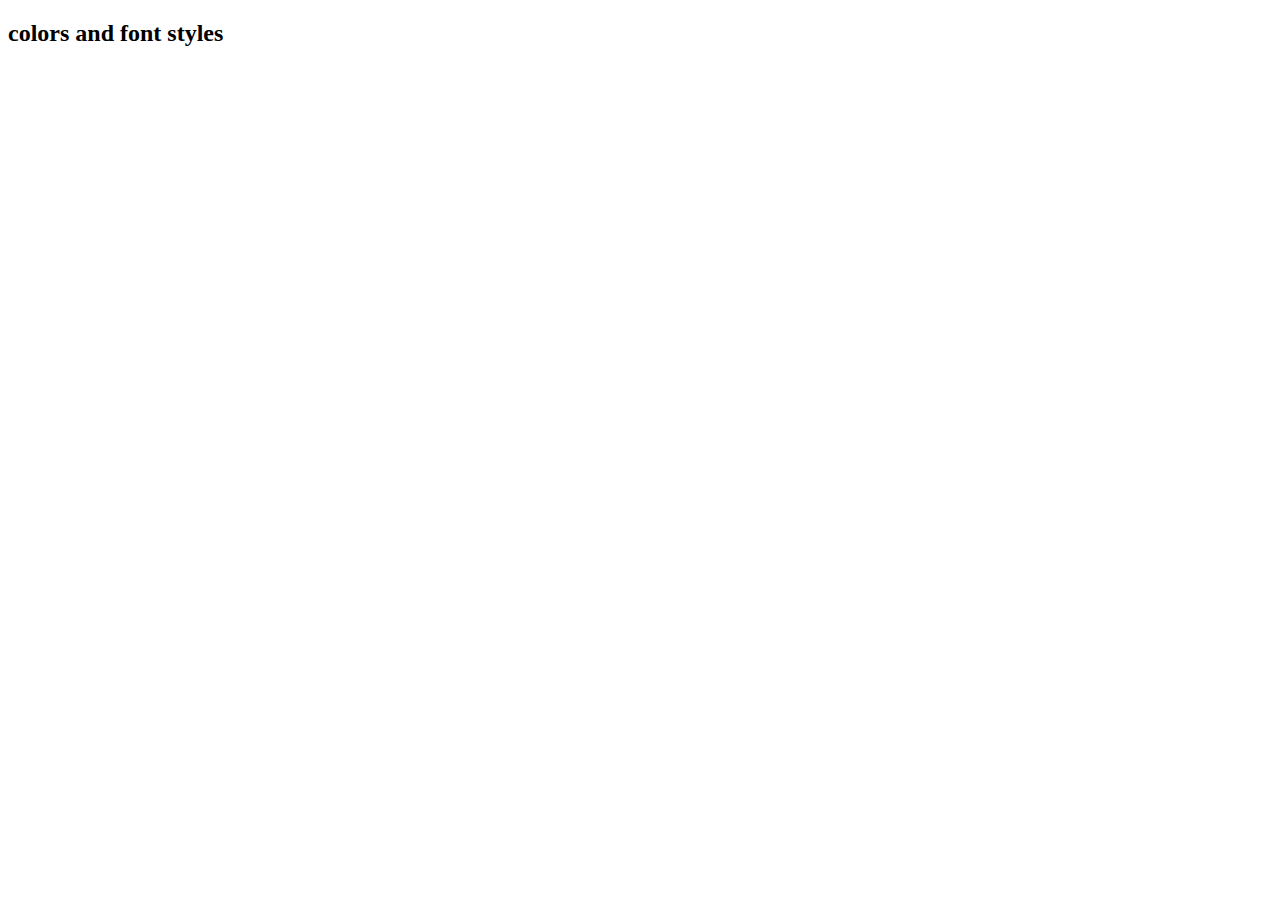
==== image_two/index.html @ 67041358 "First commit" ====
<!DOCTYPE html>
<html lang="en">
<head>
    <meta charset="UTF-8">
    <meta http-equiv="X-UA-Compatible" content="IE=edge">
    <meta name="viewport" content="width=device-width, initial-scale=1.0">
    <title>Image Two</title>
    <link rel="stylesheet" href="style.css">
</head>
<body>
    <section class="section1">
        <h2>colors and font styles</h2>
    </section>

    <section class="section2">
        <div class="div1">
            <p></p>
            <h3></h3>
        </div>
        <div class="div2">
            <p></p>
            <h3></h3>
        </div>
        <div class="div3">
            <p></p>
            <h3></h3>
        </div>
        <div class="div4">
            <p></p>
            <h3></h3>
        </div>
    </section>

    <section class="section3">
        <div class="div1">
            <p></p>
            <h3></h3>
        </div>
        <div class="div2">
            <p></p>
            <h3></h3>
        </div>
    </section>

    <section class="section4">
        <div class="div1">
            <p></p>
            <h3></h3>
        </div>
        <div class="div2">
            <p></p>
            <h3></h3>
        </div>
    </section>
</body>
</html>
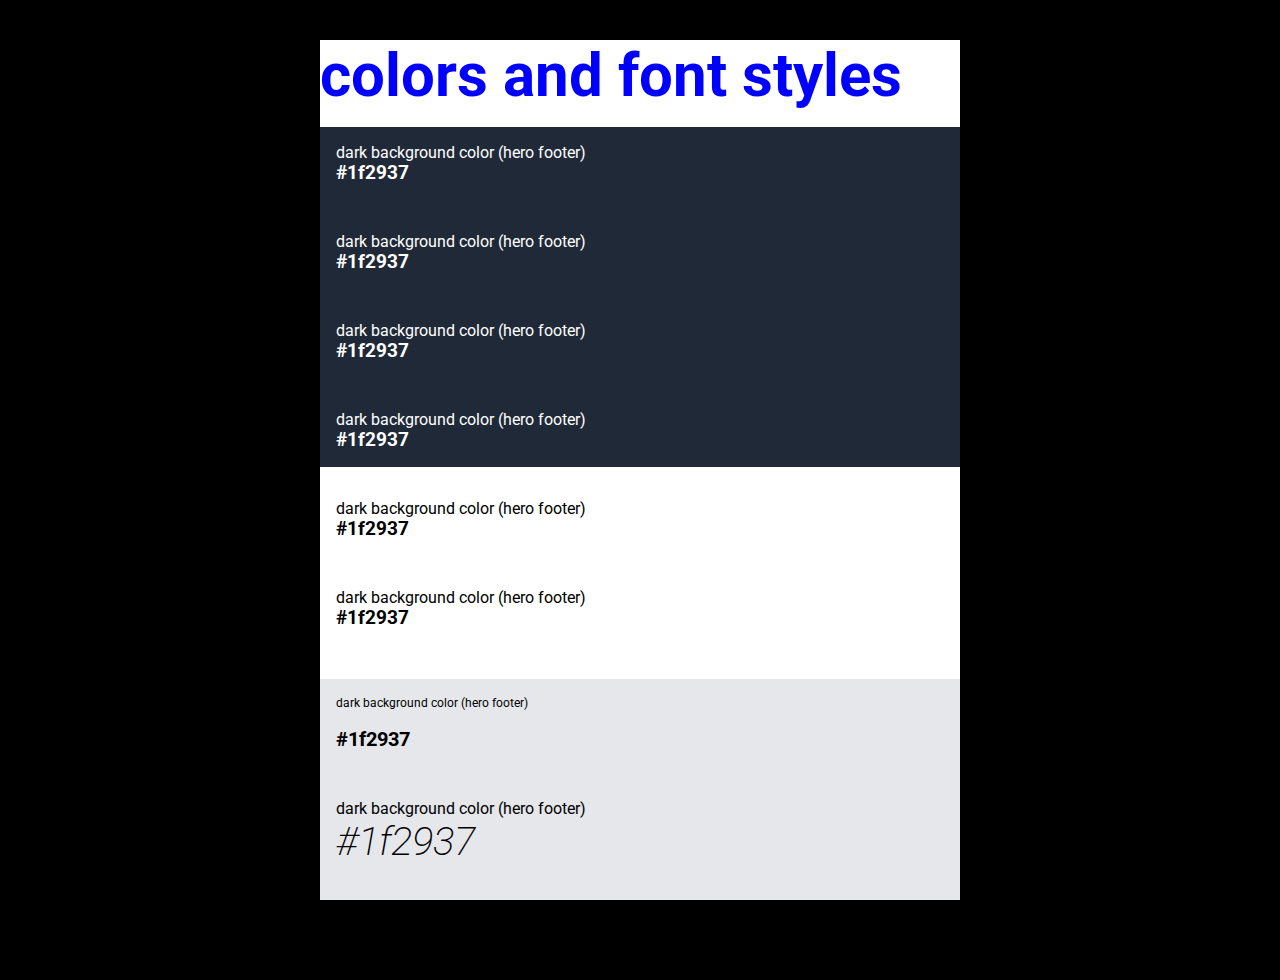
==== commit 33eca49c: "Second Upgraded Commit" ====
--- a/image_two/index.html
+++ b/image_two/index.html
@@ -8,49 +8,52 @@
     <link rel="stylesheet" href="style.css">
 </head>
 <body>
-    <section class="section1">
-        <h2>colors and font styles</h2>
-    </section>
-
-    <section class="section2">
-        <div class="div1">
-            <p></p>
-            <h3></h3>
-        </div>
-        <div class="div2">
-            <p></p>
-            <h3></h3>
-        </div>
-        <div class="div3">
-            <p></p>
-            <h3></h3>
-        </div>
-        <div class="div4">
-            <p></p>
-            <h3></h3>
-        </div>
-    </section>
-
-    <section class="section3">
-        <div class="div1">
-            <p></p>
-            <h3></h3>
-        </div>
-        <div class="div2">
-            <p></p>
-            <h3></h3>
-        </div>
-    </section>
-
-    <section class="section4">
-        <div class="div1">
-            <p></p>
-            <h3></h3>
-        </div>
-        <div class="div2">
-            <p></p>
-            <h3></h3>
-        </div>
-    </section>
+    <div class="container">
+        <section class="section1">
+            <h2>colors and font styles</h2>
+        </section>
+    
+        <section class="section2">
+            <div class="div1">
+                <p>dark background color (hero footer)</p>
+                <h3>#1f2937</h3>
+            </div>
+            <div class="div2">
+                <p>dark background color (hero footer)</p>
+                <h3>#1f2937</h3>
+            </div>
+            <div class="div3">
+                <p>dark background color (hero footer)</p>
+                <h3>#1f2937</h3>
+            </div>
+            <div class="div4">
+                <p>dark background color (hero footer)</p>
+                <h3>#1f2937</h3>
+            </div>
+        </section>
+    
+        <section class="section3">
+            <div class="div1">
+                <p>dark background color (hero footer)</p>
+                <h3>#1f2937</h3>
+            </div>
+            <div class="div2">
+                <p>dark background color (hero footer)</p>
+                <h3>#1f2937</h3>
+            </div>
+        </section>
+    
+        <section class="section4">
+            <div class="div1">
+                <p>dark background color (hero footer)</p>
+                <h3>#1f2937</h3>
+            </div>
+            <div class="div2">
+                <p>dark background color (hero footer)</p>
+                <h3>#1f2937</h3>
+            </div>
+        </section>
+    </div>
+    
 </body>
 </html>--- a/image_two/style.css
+++ b/image_two/style.css
@@ -0,0 +1,77 @@
+
+@import url('https://fonts.googleapis.com/css2?family=Roboto:wght@300;500;700&display=swap');
+
+
+* {
+    box-sizing: border-box;
+    margin: 0;
+    padding: 0;
+}
+
+html, body {
+    height: 100%;
+    background: #000;
+    font-family: 'Roboto', sans-serif;
+    color: #fff;
+    scroll-behavior: smooth;
+    overflow: hidden;
+}
+
+
+.container {
+    width: 50%;
+    height: 100%;
+    background: #fff;
+    margin: 40px auto;
+}
+
+.section1 h2 {
+    color: blue;
+    width: 100%;
+    font-size: 60px;
+}
+
+.section2 {
+    background: #1f2937;
+    color: #fff;
+    min-height: 30%;
+}
+
+
+section div {
+    margin-top: 16px;
+    padding: 16px;
+}
+
+.section3 {
+    background: #fff;
+    height: 20%;
+    color: #000;
+}
+
+.section4 {
+    background: #e5e7eb;
+    height: 30%;
+    color: #000;
+    padding-bottom: 20px;
+}
+
+.section4 .div1 p{
+    font-size: 12px;
+    line-height: 16px;
+}
+
+
+.section4 .div1 h3{
+    font-size: 20px;
+    line-height: 24px;
+    margin-top: 16px;
+}
+
+.section4 .div2 h3{
+    font-size: 40px;
+    line-height: 48px;
+    font-style: italic;
+    font-weight: 200;
+    padding-bottom: 16px;
+}
